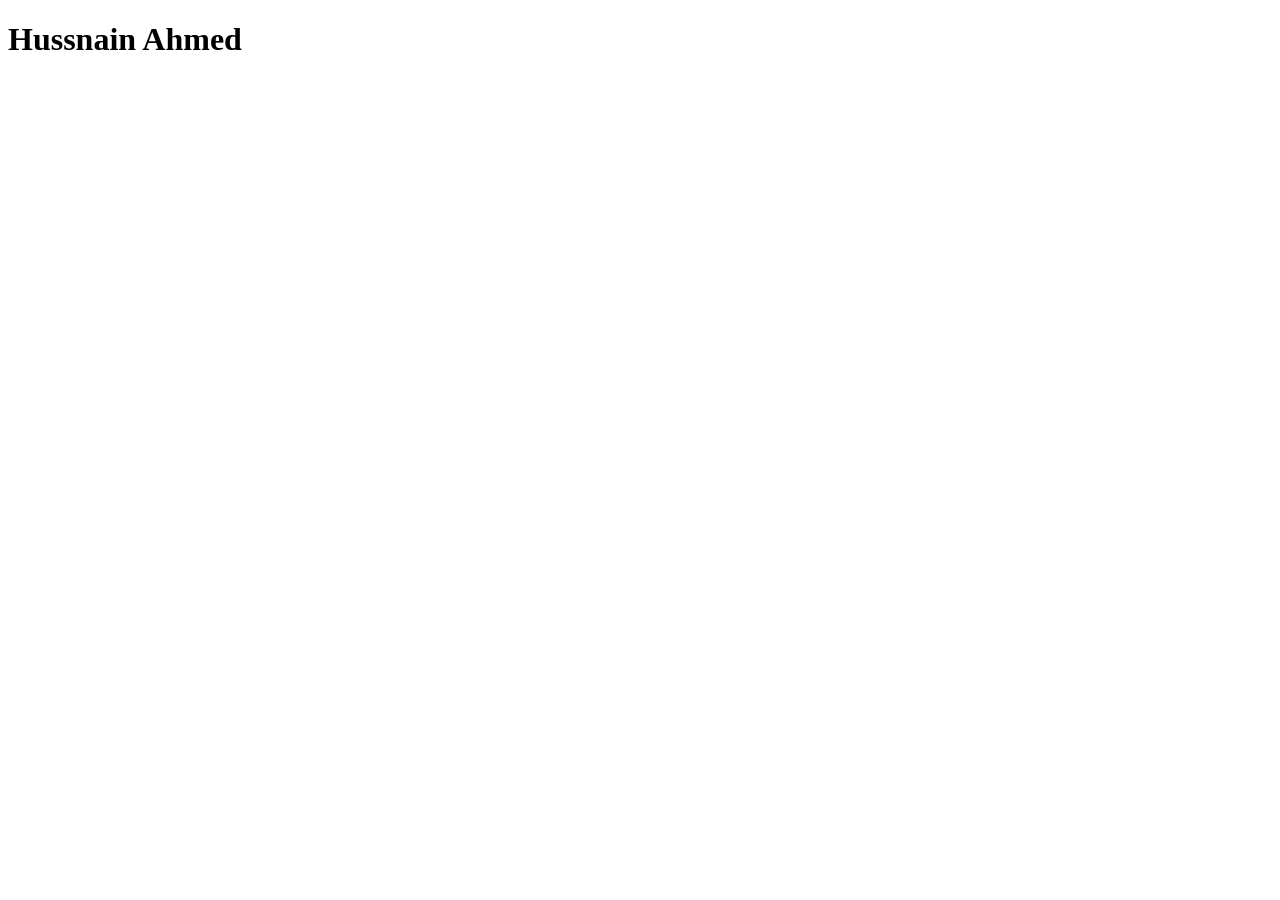
==== index.html @ 269c053f "My Website" ====
<!DOCTYPE html>
<html lang="en">
<head>
    <meta charset="UTF-8">
    <meta name="viewport" content="width=device-width, initial-scale=1.0">
    <title>Hussnain Ahmed - Personal Blog</title>
</head>
<body>
    <h1>Hussnain Ahmed</h1>
</body>
</html>
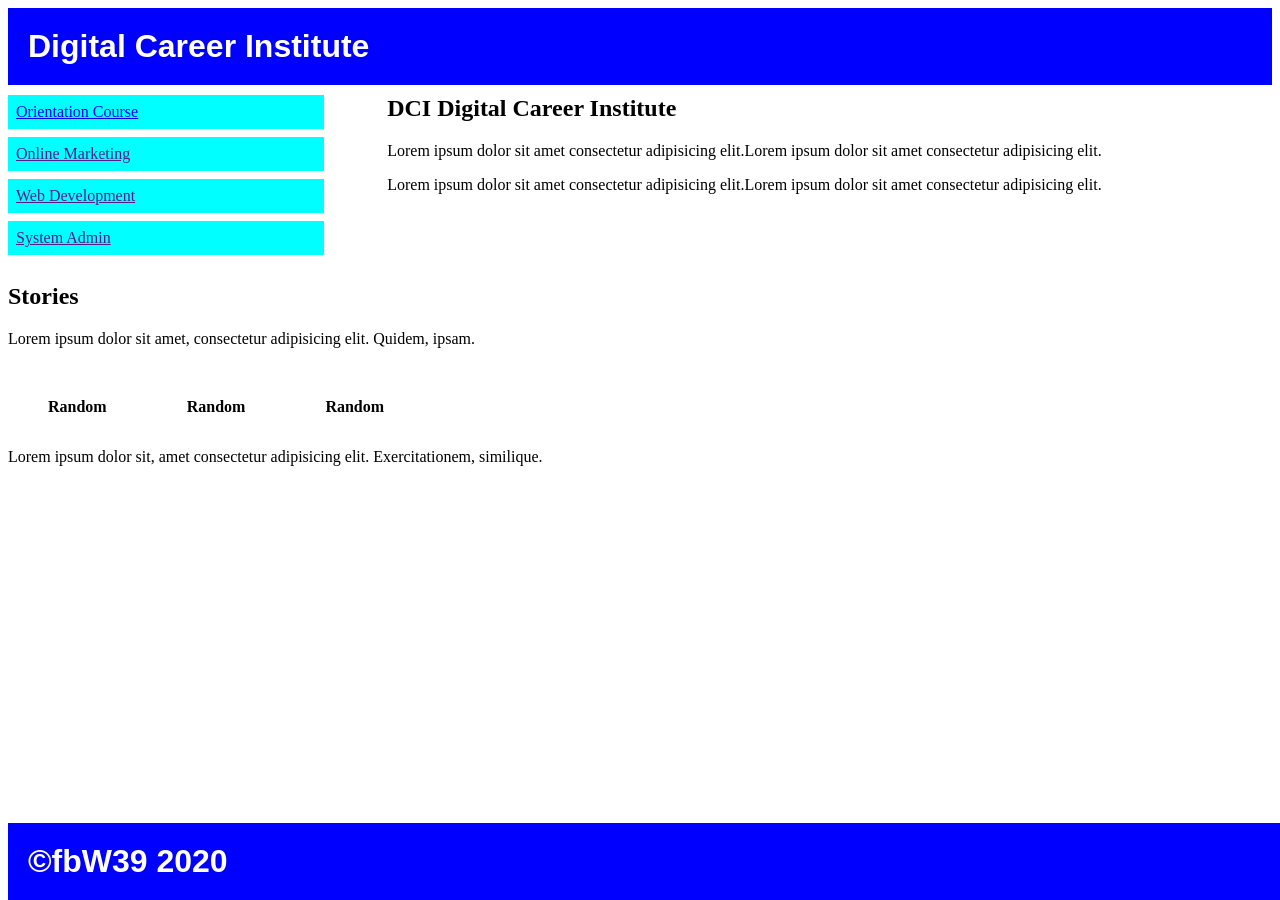
==== commit 6b91283a: "Update" ====
--- a/index.html
+++ b/index.html
@@ -1,11 +1,69 @@
 <!DOCTYPE html>
 <html lang="en">
+
 <head>
-    <meta charset="UTF-8">
-    <meta name="viewport" content="width=device-width, initial-scale=1.0">
-    <title>Hussnain Ahmed - Personal Blog</title>
+    <meta charset="UTF-8" />
+    <meta name="viewport" content="width=device-width, initial-scale=1.0" />
+    <title>DCI</title>
+    <link rel="stylesheet" href="DCI.css" />
 </head>
+
 <body>
-    <h1>Hussnain Ahmed</h1>
+    <header>
+        Digital Career Institute
+    </header>
+    <nav>
+        <ul>
+            <li><a href="orientation.html">Orientation Course</a></li>
+            <li><a href="">Online Marketing</a></li>
+            <li><a href="">Web Development</a></li>
+            <li><a href="">System Admin</a></li>
+        </ul>
+    </nav>
+    <aside>
+        <h2>
+            DCI Digital Career Institute
+        </h2>
+        <p>
+            Lorem ipsum dolor sit amet consectetur adipisicing elit.Lorem ipsum
+            dolor sit amet consectetur adipisicing elit.
+        </p>
+        <p>
+            Lorem ipsum dolor sit amet consectetur adipisicing elit.Lorem ipsum
+            dolor sit amet consectetur adipisicing elit.
+        </p>
+    </aside>
+    <div class="clear"></div>
+    <main>
+        <h2>
+            Stories
+        </h2>
+        <p>
+            Lorem ipsum dolor sit amet, consectetur adipisicing elit. Quidem, ipsam.
+        </p>
+        <figure class="left">
+            <img src="https://randomuser.me/api/portraits/women/16.jpg" alt="" />
+            <figcaption>Random</figcaption>
+        </figure>
+        <figure class="left">
+            <img src="https://randomuser.me/api/portraits/women/16.jpg" alt="" />
+            <figcaption>Random</figcaption>
+        </figure>
+        <figure class="left">
+            <img src="https://randomuser.me/api/portraits/women/16.jpg" alt="" />
+            <figcaption>Random</figcaption>
+        </figure>
+    </main>
+    <div class="clear"></div>
+    <article>
+        <p>
+            Lorem ipsum dolor sit, amet consectetur adipisicing elit.
+            Exercitationem, similique.
+        </p>
+    </article>
+    <footer>
+        &copy;fbW39 2020
+    </footer>
 </body>
+
 </html>
--- a/DCI.css
+++ b/DCI.css
@@ -0,0 +1,68 @@
+header {
+    background-color: blue;
+    font-size: xx-large;
+    color: white;
+    font-family: Arial, Helvetica, sans-serif;
+    padding: 20px;
+    font-weight: bolder;
+    margin-bottom: 10px;
+}
+
+nav {
+    width: 25%;
+    float: left;
+}
+
+nav ul {
+    list-style-type: none;
+    margin: 0px;
+    padding: 0px;
+}
+
+ul li {
+    margin-bottom: 8px;
+    background-color: aqua;
+    padding: 8px;
+    color: white;
+}
+
+li:hover {
+    color: white;
+    background-color: blue;
+}
+
+aside {
+    width: 70%;
+    float: right;
+    margin-top: -20px;
+}
+
+.clear {
+    clear: both;
+    content: "";
+}
+
+.left {
+    float: left;
+}
+
+footer {
+    position: fixed;
+    background-color: blue;
+    font-size: xx-large;
+    color: white;
+    font-family: Arial, Helvetica, sans-serif;
+    padding: 20px;
+    font-weight: bolder;
+    width: 97%;
+    bottom: 0px;
+}
+
+main {
+    margin-bottom: 15px;
+}
+
+figcaption {
+    font-weight: bold;
+    text-align: center;
+}
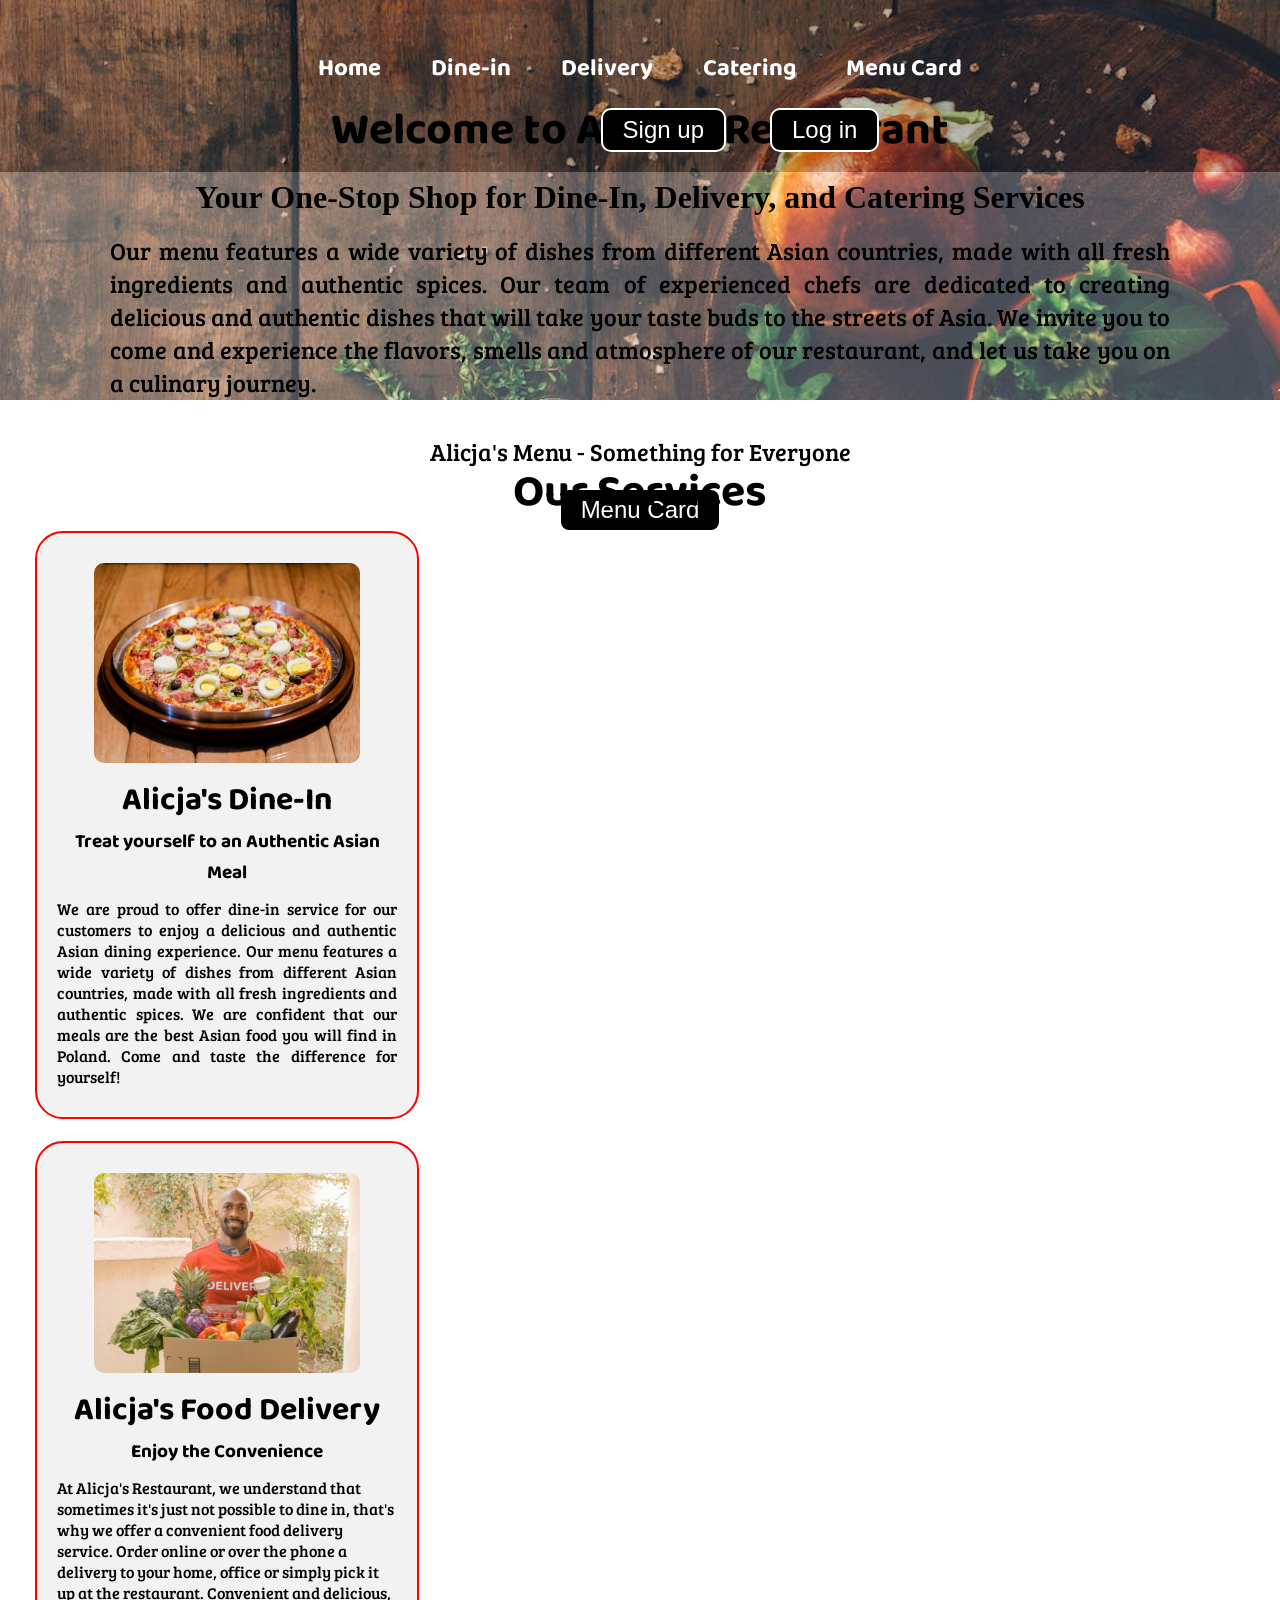
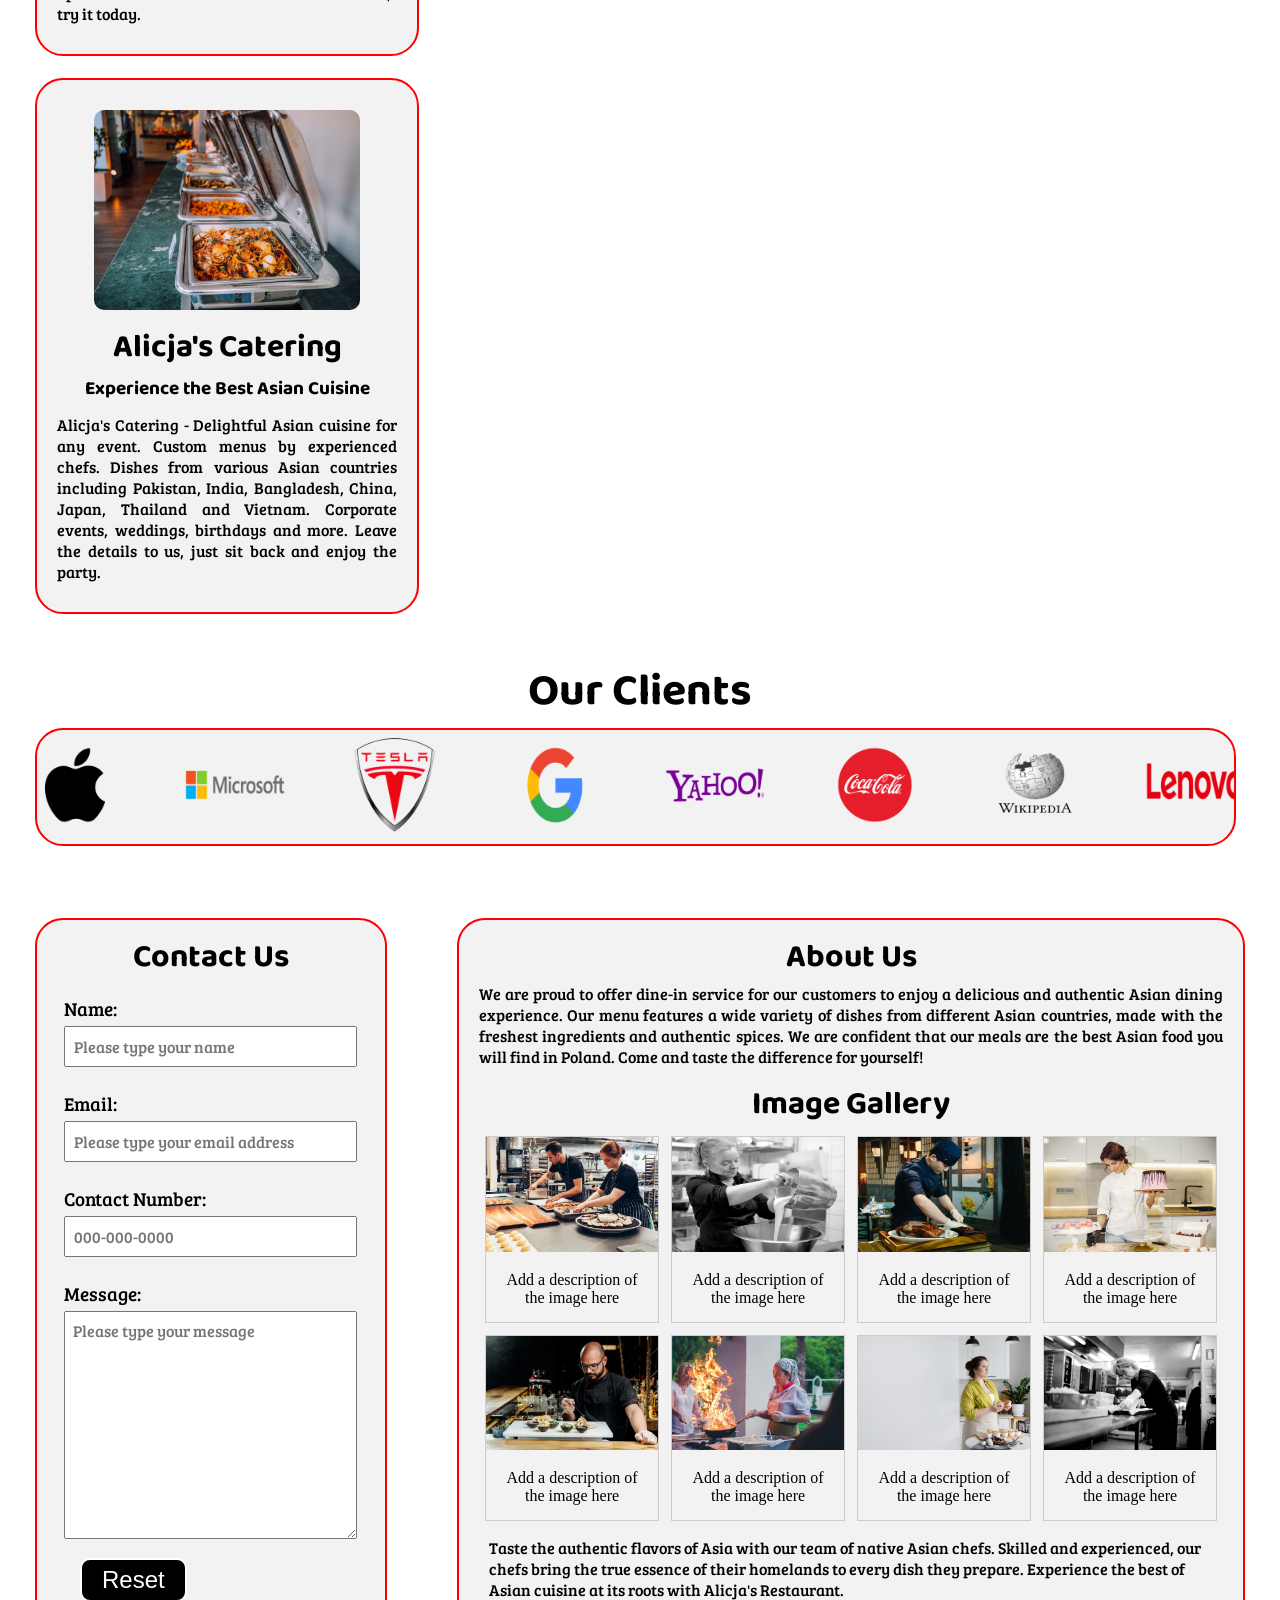
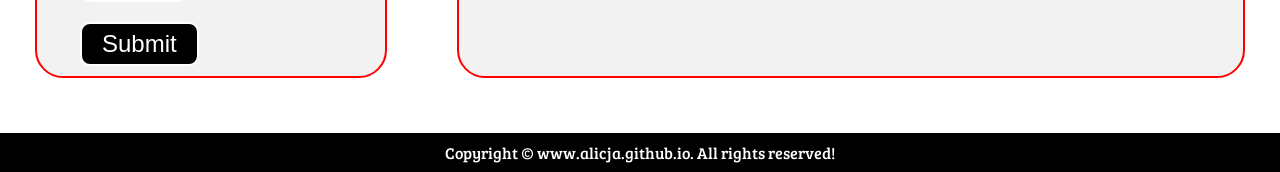
==== commit 97ec7b58: "Website" ====
--- a/index.html
+++ b/index.html
@@ -1,69 +1,337 @@
 <!DOCTYPE html>
 <html lang="en">
 
-<head>
-    <meta charset="UTF-8" />
-    <meta name="viewport" content="width=device-width, initial-scale=1.0" />
-    <title>DCI</title>
-    <link rel="stylesheet" href="DCI.css" />
-</head>
-
-<body>
-    <header>
-        Digital Career Institute
-    </header>
-    <nav>
-        <ul>
-            <li><a href="orientation.html">Orientation Course</a></li>
-            <li><a href="">Online Marketing</a></li>
-            <li><a href="">Web Development</a></li>
-            <li><a href="">System Admin</a></li>
-        </ul>
-    </nav>
-    <aside>
-        <h2>
-            DCI Digital Career Institute
-        </h2>
-        <p>
-            Lorem ipsum dolor sit amet consectetur adipisicing elit.Lorem ipsum
-            dolor sit amet consectetur adipisicing elit.
-        </p>
-        <p>
-            Lorem ipsum dolor sit amet consectetur adipisicing elit.Lorem ipsum
-            dolor sit amet consectetur adipisicing elit.
-        </p>
-    </aside>
-    <div class="clear"></div>
-    <main>
-        <h2>
-            Stories
-        </h2>
-        <p>
-            Lorem ipsum dolor sit amet, consectetur adipisicing elit. Quidem, ipsam.
-        </p>
-        <figure class="left">
-            <img src="https://randomuser.me/api/portraits/women/16.jpg" alt="" />
-            <figcaption>Random</figcaption>
-        </figure>
-        <figure class="left">
-            <img src="https://randomuser.me/api/portraits/women/16.jpg" alt="" />
-            <figcaption>Random</figcaption>
-        </figure>
-        <figure class="left">
-            <img src="https://randomuser.me/api/portraits/women/16.jpg" alt="" />
-            <figcaption>Random</figcaption>
-        </figure>
-    </main>
-    <div class="clear"></div>
-    <article>
-        <p>
-            Lorem ipsum dolor sit, amet consectetur adipisicing elit.
-            Exercitationem, similique.
-        </p>
-    </article>
-    <footer>
-        &copy;fbW39 2020
-    </footer>
-</body>
+    <head>
+        <meta charset="UTF-8">
+        <meta http-equiv="X-UA-Compatible"
+              content="IE=edge">
+        <meta name="viewport"
+              content="width=device-width, initial-scale=1.0">
+        <link rel="shortcut icon"
+              href="./img/favicon.svg"
+              type="image/x-icon">
+        <link rel="stylesheet"
+              href="./css/style.css">
+        <link rel="stylesheet"
+              media="screen and (max-width: 1330px)"
+              href="css/phone.css">
+        <link href="https://fonts.googleapis.com/css2?family=Baloo+Bhai+2&family=Bree+Serif&display=swap"
+              rel="stylesheet">
+        <title>Discover the Flavors of Asia at Alicja's Restaurant | alicja.github.io</title>
+    </head>
+
+    <body>
+        <header>
+            <nav id="navbar">
+                <div class="logo">
+                    <a href="./index.html">
+                        <video loop="true"
+                               autoplay="autoplay"
+                               muted>
+                            <source src="./img/logo.mp4"
+                                    type="video/mp4">
+                        </video>
+                    </a>
+                </div>
+                <ul>
+                    <li class="item"><a href="#">Home</a></li>
+                    <li class="item"><a href="#">Dine-in</a></li>
+                    <li class="item"><a href="#">Delivery</a></li>
+                    <li class="item"><a href="#">Catering</a></li>
+                    <li class="item"><a href="#">Menu Card</a></li>
+                    <!-- <li class="item"><a href="#">Contact Us</a></li> -->
+                </ul>
+                <div id="navbar-btn">
+                    <button class="btn">Sign up</button>
+                    <button class="btn">Log in</button>
+                </div>
+            </nav>
+        </header>
+
+        <main>
+            <section id="home-section">
+                <h1 class="h-primary center">
+                    Welcome to Alicja's Restaurant
+                </h1>
+                <h2 class="center">Your One-Stop Shop for Dine-In, Delivery, and Catering Services</h2>
+                <br>
+                <p class="justify">
+                    Our menu features a wide variety of dishes from different Asian countries, made with all fresh
+                    ingredients
+                    and authentic spices. Our team of experienced chefs are dedicated to creating delicious and
+                    authentic dishes that will
+                    take your taste buds to the streets of Asia. We invite you to come and experience the flavors,
+                    smells and
+                    atmosphere of our restaurant, and let us take you on a culinary journey.
+                </p>
+                <br><br>
+                <p>
+                    Alicja's Menu - Something for Everyone
+                </p>
+                <button class="btn">Menu Card</button>
+            </section>
+
+            <section id="services-section">
+                <h1 class="h-primary center">
+                    Our Services
+                </h1>
+                <div id="services">
+                    <div class="box">
+                        <img src="img/dine_in.png"
+                             alt="">
+                        <h2 class="h-secondary center">Alicja's Dine-In</h2>
+                        <h3 class="h-tertiary center">
+                            Treat yourself to an Authentic Asian Meal</h3>
+
+                        <p class="justify">We are proud to offer dine-in service for our customers to enjoy a delicious
+                            and authentic Asian dining experience. Our menu features a wide variety of dishes from
+                            different Asian countries, made with all fresh ingredients and authentic spices. We are
+                            confident that our meals are the best Asian food you will find in Poland. Come and taste the
+                            difference for yourself!</p>
+                    </div>
+                    <div class="box">
+                        <img src="img/food_delivery.png"
+                             alt="">
+                        <h2 class="h-secondary center">Alicja's Food Delivery</h2>
+                        <h3 class="h-tertiary center">
+                            Enjoy the Convenience</h3>
+                        <p class="jusify">At Alicja's Restaurant, we understand that sometimes it's just not possible to
+                            dine in, that's why we offer a convenient food delivery service. Order online or over the
+                            phone a delivery to your
+                            home, office or simply pick it up at the restaurant. Convenient and delicious, try it today.
+                        </p>
+                    </div>
+                    <div class="box">
+                        <img src="img/food_catering.png"
+                             alt="">
+                        <h2 class="h-secondary center">
+                            Alicja's Catering</h2>
+                        <h3 class="h-tertiary center">
+                            Experience the Best Asian Cuisine </h3>
+                        <p class="justify">Alicja's Catering - Delightful Asian cuisine for any event. Custom menus by
+                            experienced chefs. Dishes from various Asian countries including Pakistan, India,
+                            Bangladesh, China, Japan, Thailand and Vietnam. Corporate events, weddings, birthdays and
+                            more. Leave the details to us, just sit back and enjoy the party.</p>
+                    </div>
+                </div>
+            </section>
+
+            <section id="clients-section">
+                <h1 class="h-primary center">
+                    Our Clients
+                </h1>
+                <div id="clients">
+                    <div class="clients-item">
+                        <img src="img/apple.png"
+                             alt="Our Client">
+                    </div>
+                    <div class="clients-item">
+                        <img src="img/microsoft_logo.png"
+                             alt="Our Client">
+                    </div>
+                    <div class="clients-item">
+                        <img src="img/tesla_logo.png"
+                             alt="Our Client">
+                    </div>
+                    <div class="clients-item">
+                        <img src="img/google_logo.png"
+                             alt="Our Client">
+                    </div>
+                    <div class="clients-item">
+                        <img src="img/yahoo_logo.png"
+                             alt="Our Client">
+                    </div>
+                    <div class="clients-item">
+                        <img src="img/coca_cola_logo.png"
+                             alt="Our Client">
+                    </div>
+                    <div class="clients-item">
+                        <img src="img/wikipedia_logo.png"
+                             alt="Our Client">
+                    </div>
+                    <div class="clients-item">
+                        <img src="img/lenovo_logo.png"
+                             alt="Our Client">
+                    </div>
+                </div>
+            </section>
+
+            <section id="contact-about-section">
+                <div id="contact-about">
+                    <div class="box">
+                        <h1 class="h-secondary center">Contact Us</h1>
+                        <form action=""
+                              id="contact-form">
+                            <div class="form-group">
+                                <label for="name">Name: </label>
+                                <input type="text"
+                                       name="name"
+                                       id="name"
+                                       placeholder="Please type your name"
+                                       required><br><br>
+                            </div>
+
+                            <div class="form-group">
+                                <label for="email">Email: </label>
+                                <input type="email"
+                                       name="email"
+                                       id="email"
+                                       placeholder="Please type your email address"
+                                       pattern="[a-z0-9._%+-]+@[a-z0-9.-]+\.[a-z]{2,}$"
+                                       required><br><br>
+                            </div>
+
+                            <div class="form-group">
+                                <label for="contact-number">Contact Number: </label>
+                                <input type="tel"
+                                       name="contact-number"
+                                       id="contact-number"
+                                       pattern="[0-9]{3}-[0-9]{3}-[0-9]{4}"
+                                       placeholder="000-000-0000"
+                                       required><br><br>
+                            </div>
+
+                            <div class="form-group">
+                                <label for="message">Message: </label>
+                                <textarea name="message"
+                                          id="message"
+                                          cols="30"
+                                          rows="10"
+                                          placeholder="Please type your message"
+                                          required></textarea>
+                            </div>
+                            <div class="form-group">
+                                <button class="btn"
+                                        type="reset">Reset</button>
+                                <button class="btn"
+                                        type="submit">Submit</button>
+                            </div>
+
+                        </form>
+                    </div>
+                    <div class="box about">
+                        <h2 class="h-secondary center">About Us</h2>
+                        <p class="justify">We are proud to offer dine-in service for our customers to enjoy a delicious
+                            and authentic Asian dining experience. Our menu features a wide variety of dishes from
+                            different Asian countries, made with the freshest ingredients and authentic spices. We are
+                            confident that our meals are the best Asian food you will find in Poland. Come and taste the
+                            difference for yourself!
+                        </p>
+
+                        <h2 class="h-secondary center">Image Gallery</h2>
+                        <div class="gallery-responsive">
+                            <div class="gallery">
+                                <a target="_blank"
+                                   href="img/chef1.png">
+                                    <img src="img/chef1.png"
+                                         alt="Cinque Terre"
+                                         width="600"
+                                         height="400">
+                                </a>
+                                <div class="desc">Add a description of the image here</div>
+                            </div>
+                        </div>
+                        <div class="gallery-responsive">
+                            <div class="gallery">
+                                <a target="_blank"
+                                   href="img/chef2.png">
+                                    <img src="img/chef2.png"
+                                         alt="Cinque Terre"
+                                         width="600"
+                                         height="400">
+                                </a>
+                                <div class="desc">Add a description of the image here</div>
+                            </div>
+                        </div>
+                        <div class="gallery-responsive">
+                            <div class="gallery">
+                                <a target="_blank"
+                                   href="img/chef6.png">
+                                    <img src="img/chef6.png"
+                                         alt="Cinque Terre"
+                                         width="600"
+                                         height="400">
+                                </a>
+                                <div class="desc">Add a description of the image here</div>
+                            </div>
+                        </div>
+                        <div class="gallery-responsive">
+                            <div class="gallery">
+                                <a target="_blank"
+                                   href="img/chef4.png">
+                                    <img src="img/chef4.png"
+                                         alt="Cinque Terre"
+                                         width="600"
+                                         height="400">
+                                </a>
+                                <div class="desc">Add a description of the image here</div>
+                            </div>
+                        </div>
+                        <div class="gallery-responsive">
+                            <div class="gallery">
+                                <a target="_blank"
+                                   href="img/chef7.png">
+                                    <img src="img/chef7.png"
+                                         alt="Cinque Terre"
+                                         width="600"
+                                         height="400">
+                                </a>
+                                <div class="desc">Add a description of the image here</div>
+                            </div>
+                        </div>
+                        <div class="gallery-responsive">
+                            <div class="gallery">
+                                <a target="_blank"
+                                   href="img/chef3.png">
+                                    <img src="img/chef3.png"
+                                         alt="Cinque Terre"
+                                         width="600"
+                                         height="400">
+                                </a>
+                                <div class="desc">Add a description of the image here</div>
+                            </div>
+                        </div>
+                        <div class="gallery-responsive">
+                            <div class="gallery">
+                                <a target="_blank"
+                                   href="img/chef5.png">
+                                    <img src="img/chef5.png"
+                                         alt="Cinque Terre"
+                                         width="600"
+                                         height="400">
+                                </a>
+                                <div class="desc">Add a description of the image here</div>
+                            </div>
+                        </div>
+                        <div class="gallery-responsive">
+                            <div class="gallery">
+                                <a target="_blank"
+                                   href="img/chef8.png">
+                                    <img src="img/chef8.png"
+                                         alt="Cinque Terre"
+                                         width="600"
+                                         height="400">
+                                </a>
+                                <div class="desc">Add a description of the image here</div>
+                            </div>
+                        </div>
+
+                        <div class="clearfix"></div>
+                        <div id="gallery-p">
+                            <p>Taste the authentic flavors of Asia with our team of native Asian chefs. Skilled and experienced, our chefs bring the
+                            true essence of their homelands to every dish they prepare. Experience the best of Asian cuisine at its roots with Alicja's Restaurant.</p>
+                        </div>
+                    </div>
+                </div>
+            </section>
+
+        </main>
+
+        <footer>
+            <div class="center">
+                Copyright &copy; www.alicja.github.io. All rights reserved!
+            </div>
+        </footer>
+    </body>
 
 </html>
--- a/css/style.css
+++ b/css/style.css
@@ -0,0 +1,353 @@
+/* CSS Reset */
+
+* {
+    margin: 0px;
+    padding: 0px;
+}
+
+html {
+    scroll-behavior: smooth;
+}
+
+/* Navigation Bar */
+#navbar {
+    display: flex;
+    align-items: center;
+    position: relative;
+    top: -5px;
+}
+
+#navbar::before {
+    content: "";
+    background-color: black;
+    position: absolute;
+    top: 0px;
+    left: 0px;
+    height: 100%;
+    width: 100%;
+    z-index: -1;
+    /* opacity: 0.4; */
+}
+
+
+/* Navigation - Logo/Img */
+.logo {
+    margin: 0px 20px;
+}
+
+.logo video {
+    width: 60px;
+    border-radius: 50%;
+    margin: 10px 20px;
+}
+
+
+/* Navigation - List styling */
+
+#navbar ul {
+    display: flex;
+    font-family: 'Baloo Bhai 2', cursive;
+}
+
+#navbar li {
+    /* color: white; */
+    list-style: none;
+    font-size: 1.5rem;
+    font-weight: bolder;
+}
+
+#navbar li a {
+    color: white;
+    display: block;
+    padding: 0px 25px;
+    border-radius: 20px;
+    text-decoration: none;
+}
+
+#navbar li a:hover {
+    color: black;
+    background-color: white;
+}
+
+#navbar-btn {
+    margin-left: 200px;
+}
+
+
+/* Section Home */
+#home-section {
+    display: flex;
+    flex-direction: column;
+    padding: 3px 110px;
+    height: 440px;
+    justify-content: center;
+    align-items: center;
+}
+
+#home-section::before {
+    content: "";
+    background: url("../img/bg_home.jpeg") no-repeat center center/cover;
+    position: absolute;
+    height: 480px;
+    width: 100%;
+    top: 0px;
+    left: 0px;
+    z-index: -1;
+    opacity: 0.8;
+}
+
+#home-section p {
+    /* color: white; */
+    font-size: 1.5rem;
+    font-family: 'Bree Serif', serif;
+}
+
+#home-section h2 {
+    /* color: white; */
+    /* text-align: center; */
+    font-size: 2rem;
+}
+
+/* Section Services */
+/* #services-section {
+    margin-top: 12px;
+} */
+
+#services {
+    /* margin: 0px 34px; */
+    display: flex;
+}
+
+#services .box {
+    border: 2px solid red;
+    /* padding: 34px; */
+    padding: 30px 20px;
+    margin: 2px 35px;
+    border-radius: 28px;
+    background: #f2f2f2;
+    margin-bottom: 20px;
+    width: 30%;
+}
+
+#services .box img {
+    height: 200px;
+    display: block;
+    margin: auto;
+    border-radius: 10px;
+}
+
+#services .box p {
+    font-family: 'Bree Serif', serif;
+}
+
+.box h2 {
+    padding: 12px 12px 0px 12px;
+}
+
+#services-section h1 {
+    padding: 0px 12px;
+}
+
+/* Section Client  */
+
+/* #clients-section {
+    height: 500px;
+    background: #f2f2f2;
+    width: 95%;
+    height: 30%;
+    position: relative;
+    border: 2px solid red;
+    border-radius: 28px;
+    margin: 35px;
+} */
+
+#clients-section {
+    margin-top: 10px;
+}
+
+#clients-section h1 {
+    padding-bottom: 0px;
+}
+
+#clients {
+    display: flex;
+    justify-content: center;
+    align-items: center;
+    background: rgb(242, 242, 242);
+    width: 93.8%;
+    border: 2px solid red;
+    border-radius: 28px;
+    margin: 0px 35px 35px 35px;
+    padding: 5px;
+}
+
+.clients-item {
+    padding: 0px 30px;
+    /* padding-bottom: 20px; */
+}
+
+#clients img {
+    height: 100px;
+}
+
+
+/* Section Contact About */
+#contact-about-section {
+    margin: 70px 0px 35px 0px;
+}
+
+#contact-about {
+    display: flex;
+}
+
+#contact-about .box {
+    border: 2px solid red;
+    /* padding: 34px; */
+    padding: 0px 20px;
+    margin: 2px 35px;
+    border-radius: 28px;
+    background: #f2f2f2;
+    margin-bottom: 20px;
+    width: 31%;
+}
+
+
+#contact-about .about {
+    width: 70%;
+}
+
+#contact-about .box p {
+    font-family: 'Bree Serif', serif;
+}
+
+.form-group button {
+    margin: 10px 23px;
+}
+
+
+.form-group label {
+    font-size: 1.2rem;
+    /* font-weight: bolder; */
+    margin-left: 7px;
+    font-family: 'Bree Serif', serif;
+}
+
+
+#contact-form input,
+#contact-form textarea {
+    width: 95%;
+    padding: 0.5rem;
+    margin: 5px 7px;
+    font-size: 1rem;
+    font-family: 'Bree Serif', serif;
+}
+
+/* Footer */
+footer {
+    background: black;
+    color: white;
+    padding: 9px 20px;
+    font-family: 'Bree Serif', serif;
+}
+
+
+/* Utility Classes */
+.h-primary {
+    font-size: 2.8rem;
+    padding: 12px;
+    font-family: 'Baloo Bhai 2', cursive;
+}
+
+.h-secondary {
+    font-size: 2rem;
+    padding: 12px;
+    font-family: 'Baloo Bhai 2', cursive;
+}
+
+.h-tertiary {
+    font-size: 1.19rem;
+    padding-bottom: 10px;
+    font-family: 'Baloo Bhai 2', cursive;
+}
+
+.btn {
+    padding: 6px 20px;
+    border: 2px solid white;
+    background-color: black;
+    color: white;
+    margin: 20px;
+    font-size: 1.5rem;
+    border-radius: 10px;
+}
+
+.btn:hover {
+    background-color: white;
+    color: black;
+    font-weight: bolder;
+    cursor: pointer;
+}
+
+.center {
+    text-align: center;
+}
+
+.justify {
+    text-align: justify;
+}
+
+
+/* Gallery */
+
+
+div.gallery {
+    border: 1px solid #ccc;
+}
+
+div.gallery:hover {
+    border: 1px solid brown;
+}
+
+div.gallery img {
+    width: 100%;
+    height: auto;
+}
+
+div.desc {
+    padding: 15px;
+    text-align: center;
+}
+
+* {
+    box-sizing: border-box;
+}
+
+.gallery-responsive {
+    padding: 6px 6px;
+    float: left;
+    width: 24.99999%;
+}
+
+@media only screen and (max-width: 700px) {
+    .gallery-responsive {
+        width: 49.99999%;
+        margin: 6px 0;
+    }
+}
+
+@media only screen and (max-width: 500px) {
+    .gallery-responsive {
+        width: 100%;
+    }
+}
+
+#gallery-p p {
+    padding: 10px;
+    font-family: 'Bree Serif', serif;
+}
+
+.clearfix:after {
+    content: "";
+    display: table;
+    clear: both;
+
+}
--- a/css/phone.css
+++ b/css/phone.css
@@ -0,0 +1,24 @@
+#navbar {
+    flex-direction: column;
+}
+
+#home-section {
+    height: 280px;
+}
+
+#home-section::before {
+    height: 400px;
+}
+#services {
+    /* margin: 0px 34px; */
+    flex-direction: column;
+}
+
+#services .box {
+    overflow: hidden;
+}
+
+
+#clients {
+    overflow: hidden;
+}
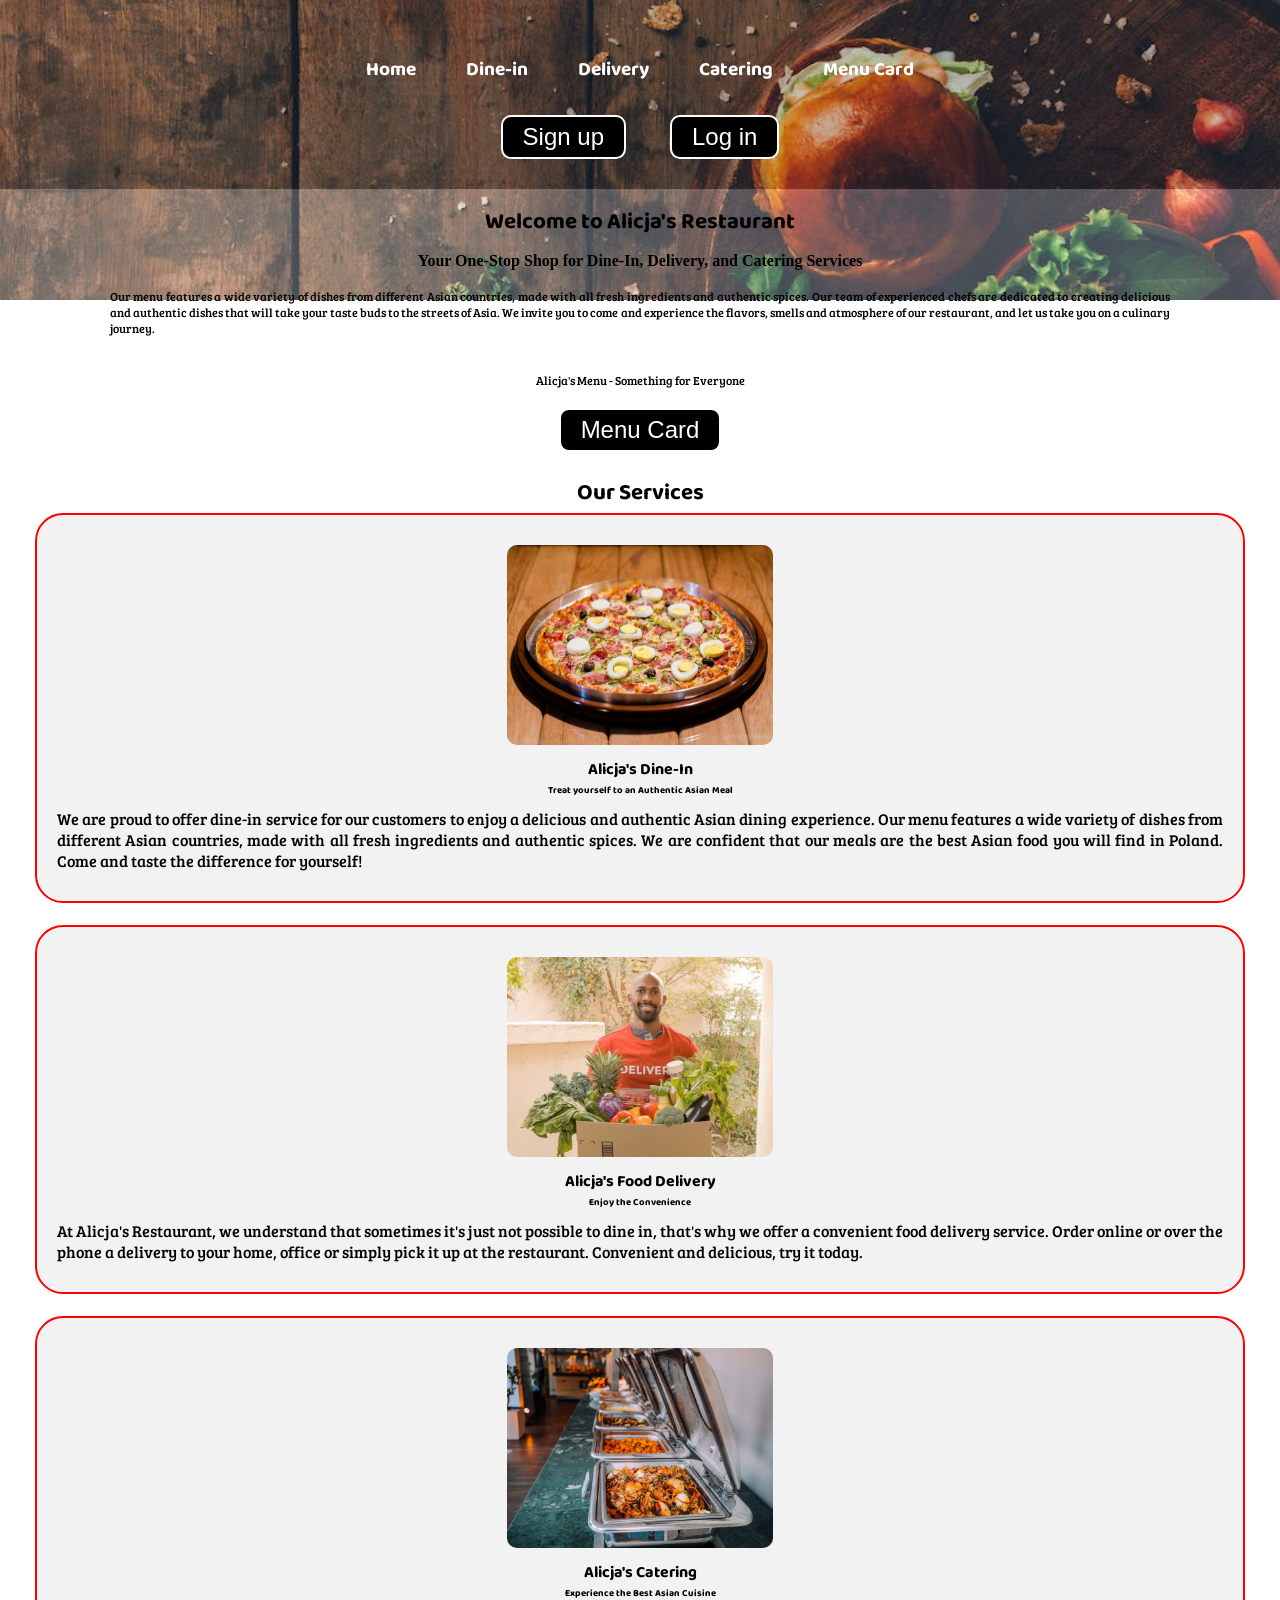
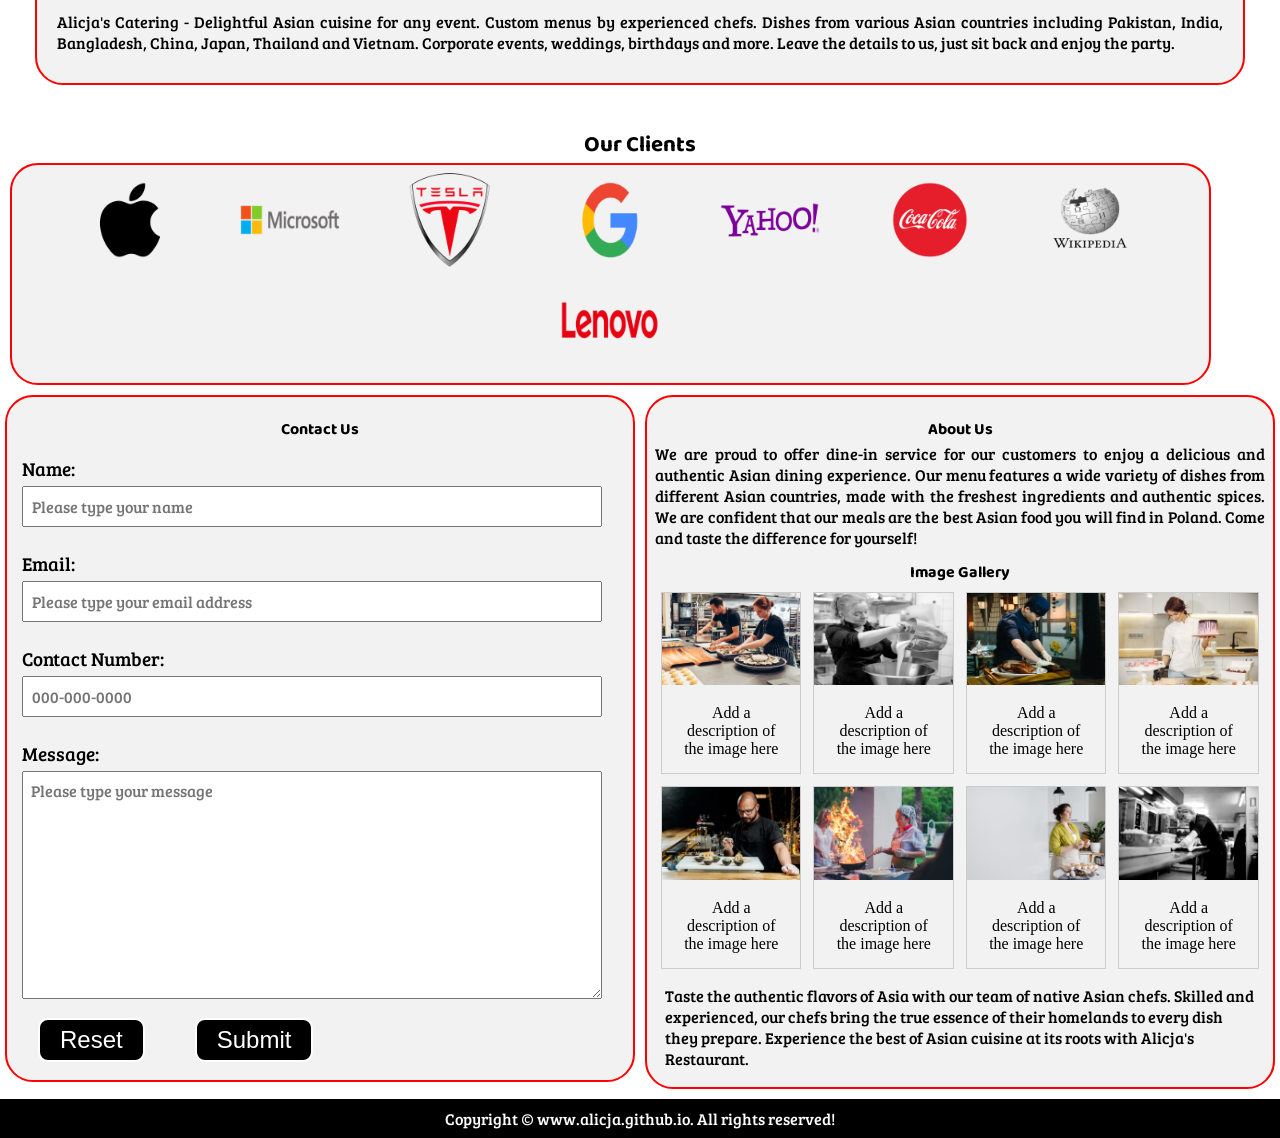
==== commit 4ed2437b: "Add files via upload" ====
--- a/index.html
+++ b/index.html
@@ -1,337 +1,337 @@
-<!DOCTYPE html>
-<html lang="en">
-
-    <head>
-        <meta charset="UTF-8">
-        <meta http-equiv="X-UA-Compatible"
-              content="IE=edge">
-        <meta name="viewport"
-              content="width=device-width, initial-scale=1.0">
-        <link rel="shortcut icon"
-              href="./img/favicon.svg"
-              type="image/x-icon">
-        <link rel="stylesheet"
-              href="./css/style.css">
-        <link rel="stylesheet"
-              media="screen and (max-width: 1330px)"
-              href="css/phone.css">
-        <link href="https://fonts.googleapis.com/css2?family=Baloo+Bhai+2&family=Bree+Serif&display=swap"
-              rel="stylesheet">
-        <title>Discover the Flavors of Asia at Alicja's Restaurant | alicja.github.io</title>
-    </head>
-
-    <body>
-        <header>
-            <nav id="navbar">
-                <div class="logo">
-                    <a href="./index.html">
-                        <video loop="true"
-                               autoplay="autoplay"
-                               muted>
-                            <source src="./img/logo.mp4"
-                                    type="video/mp4">
-                        </video>
-                    </a>
-                </div>
-                <ul>
-                    <li class="item"><a href="#">Home</a></li>
-                    <li class="item"><a href="#">Dine-in</a></li>
-                    <li class="item"><a href="#">Delivery</a></li>
-                    <li class="item"><a href="#">Catering</a></li>
-                    <li class="item"><a href="#">Menu Card</a></li>
-                    <!-- <li class="item"><a href="#">Contact Us</a></li> -->
-                </ul>
-                <div id="navbar-btn">
-                    <button class="btn">Sign up</button>
-                    <button class="btn">Log in</button>
-                </div>
-            </nav>
-        </header>
-
-        <main>
-            <section id="home-section">
-                <h1 class="h-primary center">
-                    Welcome to Alicja's Restaurant
-                </h1>
-                <h2 class="center">Your One-Stop Shop for Dine-In, Delivery, and Catering Services</h2>
-                <br>
-                <p class="justify">
-                    Our menu features a wide variety of dishes from different Asian countries, made with all fresh
-                    ingredients
-                    and authentic spices. Our team of experienced chefs are dedicated to creating delicious and
-                    authentic dishes that will
-                    take your taste buds to the streets of Asia. We invite you to come and experience the flavors,
-                    smells and
-                    atmosphere of our restaurant, and let us take you on a culinary journey.
-                </p>
-                <br><br>
-                <p>
-                    Alicja's Menu - Something for Everyone
-                </p>
-                <button class="btn">Menu Card</button>
-            </section>
-
-            <section id="services-section">
-                <h1 class="h-primary center">
-                    Our Services
-                </h1>
-                <div id="services">
-                    <div class="box">
-                        <img src="img/dine_in.png"
-                             alt="">
-                        <h2 class="h-secondary center">Alicja's Dine-In</h2>
-                        <h3 class="h-tertiary center">
-                            Treat yourself to an Authentic Asian Meal</h3>
-
-                        <p class="justify">We are proud to offer dine-in service for our customers to enjoy a delicious
-                            and authentic Asian dining experience. Our menu features a wide variety of dishes from
-                            different Asian countries, made with all fresh ingredients and authentic spices. We are
-                            confident that our meals are the best Asian food you will find in Poland. Come and taste the
-                            difference for yourself!</p>
-                    </div>
-                    <div class="box">
-                        <img src="img/food_delivery.png"
-                             alt="">
-                        <h2 class="h-secondary center">Alicja's Food Delivery</h2>
-                        <h3 class="h-tertiary center">
-                            Enjoy the Convenience</h3>
-                        <p class="jusify">At Alicja's Restaurant, we understand that sometimes it's just not possible to
-                            dine in, that's why we offer a convenient food delivery service. Order online or over the
-                            phone a delivery to your
-                            home, office or simply pick it up at the restaurant. Convenient and delicious, try it today.
-                        </p>
-                    </div>
-                    <div class="box">
-                        <img src="img/food_catering.png"
-                             alt="">
-                        <h2 class="h-secondary center">
-                            Alicja's Catering</h2>
-                        <h3 class="h-tertiary center">
-                            Experience the Best Asian Cuisine </h3>
-                        <p class="justify">Alicja's Catering - Delightful Asian cuisine for any event. Custom menus by
-                            experienced chefs. Dishes from various Asian countries including Pakistan, India,
-                            Bangladesh, China, Japan, Thailand and Vietnam. Corporate events, weddings, birthdays and
-                            more. Leave the details to us, just sit back and enjoy the party.</p>
-                    </div>
-                </div>
-            </section>
-
-            <section id="clients-section">
-                <h1 class="h-primary center">
-                    Our Clients
-                </h1>
-                <div id="clients">
-                    <div class="clients-item">
-                        <img src="img/apple.png"
-                             alt="Our Client">
-                    </div>
-                    <div class="clients-item">
-                        <img src="img/microsoft_logo.png"
-                             alt="Our Client">
-                    </div>
-                    <div class="clients-item">
-                        <img src="img/tesla_logo.png"
-                             alt="Our Client">
-                    </div>
-                    <div class="clients-item">
-                        <img src="img/google_logo.png"
-                             alt="Our Client">
-                    </div>
-                    <div class="clients-item">
-                        <img src="img/yahoo_logo.png"
-                             alt="Our Client">
-                    </div>
-                    <div class="clients-item">
-                        <img src="img/coca_cola_logo.png"
-                             alt="Our Client">
-                    </div>
-                    <div class="clients-item">
-                        <img src="img/wikipedia_logo.png"
-                             alt="Our Client">
-                    </div>
-                    <div class="clients-item">
-                        <img src="img/lenovo_logo.png"
-                             alt="Our Client">
-                    </div>
-                </div>
-            </section>
-
-            <section id="contact-about-section">
-                <div id="contact-about">
-                    <div class="box">
-                        <h1 class="h-secondary center">Contact Us</h1>
-                        <form action=""
-                              id="contact-form">
-                            <div class="form-group">
-                                <label for="name">Name: </label>
-                                <input type="text"
-                                       name="name"
-                                       id="name"
-                                       placeholder="Please type your name"
-                                       required><br><br>
-                            </div>
-
-                            <div class="form-group">
-                                <label for="email">Email: </label>
-                                <input type="email"
-                                       name="email"
-                                       id="email"
-                                       placeholder="Please type your email address"
-                                       pattern="[a-z0-9._%+-]+@[a-z0-9.-]+\.[a-z]{2,}$"
-                                       required><br><br>
-                            </div>
-
-                            <div class="form-group">
-                                <label for="contact-number">Contact Number: </label>
-                                <input type="tel"
-                                       name="contact-number"
-                                       id="contact-number"
-                                       pattern="[0-9]{3}-[0-9]{3}-[0-9]{4}"
-                                       placeholder="000-000-0000"
-                                       required><br><br>
-                            </div>
-
-                            <div class="form-group">
-                                <label for="message">Message: </label>
-                                <textarea name="message"
-                                          id="message"
-                                          cols="30"
-                                          rows="10"
-                                          placeholder="Please type your message"
-                                          required></textarea>
-                            </div>
-                            <div class="form-group">
-                                <button class="btn"
-                                        type="reset">Reset</button>
-                                <button class="btn"
-                                        type="submit">Submit</button>
-                            </div>
-
-                        </form>
-                    </div>
-                    <div class="box about">
-                        <h2 class="h-secondary center">About Us</h2>
-                        <p class="justify">We are proud to offer dine-in service for our customers to enjoy a delicious
-                            and authentic Asian dining experience. Our menu features a wide variety of dishes from
-                            different Asian countries, made with the freshest ingredients and authentic spices. We are
-                            confident that our meals are the best Asian food you will find in Poland. Come and taste the
-                            difference for yourself!
-                        </p>
-
-                        <h2 class="h-secondary center">Image Gallery</h2>
-                        <div class="gallery-responsive">
-                            <div class="gallery">
-                                <a target="_blank"
-                                   href="img/chef1.png">
-                                    <img src="img/chef1.png"
-                                         alt="Cinque Terre"
-                                         width="600"
-                                         height="400">
-                                </a>
-                                <div class="desc">Add a description of the image here</div>
-                            </div>
-                        </div>
-                        <div class="gallery-responsive">
-                            <div class="gallery">
-                                <a target="_blank"
-                                   href="img/chef2.png">
-                                    <img src="img/chef2.png"
-                                         alt="Cinque Terre"
-                                         width="600"
-                                         height="400">
-                                </a>
-                                <div class="desc">Add a description of the image here</div>
-                            </div>
-                        </div>
-                        <div class="gallery-responsive">
-                            <div class="gallery">
-                                <a target="_blank"
-                                   href="img/chef6.png">
-                                    <img src="img/chef6.png"
-                                         alt="Cinque Terre"
-                                         width="600"
-                                         height="400">
-                                </a>
-                                <div class="desc">Add a description of the image here</div>
-                            </div>
-                        </div>
-                        <div class="gallery-responsive">
-                            <div class="gallery">
-                                <a target="_blank"
-                                   href="img/chef4.png">
-                                    <img src="img/chef4.png"
-                                         alt="Cinque Terre"
-                                         width="600"
-                                         height="400">
-                                </a>
-                                <div class="desc">Add a description of the image here</div>
-                            </div>
-                        </div>
-                        <div class="gallery-responsive">
-                            <div class="gallery">
-                                <a target="_blank"
-                                   href="img/chef7.png">
-                                    <img src="img/chef7.png"
-                                         alt="Cinque Terre"
-                                         width="600"
-                                         height="400">
-                                </a>
-                                <div class="desc">Add a description of the image here</div>
-                            </div>
-                        </div>
-                        <div class="gallery-responsive">
-                            <div class="gallery">
-                                <a target="_blank"
-                                   href="img/chef3.png">
-                                    <img src="img/chef3.png"
-                                         alt="Cinque Terre"
-                                         width="600"
-                                         height="400">
-                                </a>
-                                <div class="desc">Add a description of the image here</div>
-                            </div>
-                        </div>
-                        <div class="gallery-responsive">
-                            <div class="gallery">
-                                <a target="_blank"
-                                   href="img/chef5.png">
-                                    <img src="img/chef5.png"
-                                         alt="Cinque Terre"
-                                         width="600"
-                                         height="400">
-                                </a>
-                                <div class="desc">Add a description of the image here</div>
-                            </div>
-                        </div>
-                        <div class="gallery-responsive">
-                            <div class="gallery">
-                                <a target="_blank"
-                                   href="img/chef8.png">
-                                    <img src="img/chef8.png"
-                                         alt="Cinque Terre"
-                                         width="600"
-                                         height="400">
-                                </a>
-                                <div class="desc">Add a description of the image here</div>
-                            </div>
-                        </div>
-
-                        <div class="clearfix"></div>
-                        <div id="gallery-p">
-                            <p>Taste the authentic flavors of Asia with our team of native Asian chefs. Skilled and experienced, our chefs bring the
-                            true essence of their homelands to every dish they prepare. Experience the best of Asian cuisine at its roots with Alicja's Restaurant.</p>
-                        </div>
-                    </div>
-                </div>
-            </section>
-
-        </main>
-
-        <footer>
-            <div class="center">
-                Copyright &copy; www.alicja.github.io. All rights reserved!
-            </div>
-        </footer>
-    </body>
-
+<!DOCTYPE html>
+<html lang="en">
+
+    <head>
+        <meta charset="UTF-8">
+        <meta http-equiv="X-UA-Compatible"
+              content="IE=edge">
+        <meta name="viewport"
+              content="width=device-width, initial-scale=1.0">
+        <link rel="shortcut icon"
+              href="./img/favicon.svg"
+              type="image/x-icon">
+        <link rel="stylesheet"
+              href="./css/style.css">
+        <link rel="stylesheet"
+              media="screen and (max-width: 1330px)"
+              href="css/phone.css">
+        <link href="https://fonts.googleapis.com/css2?family=Baloo+Bhai+2&family=Bree+Serif&display=swap"
+              rel="stylesheet">
+        <title>Discover the Flavors of Asia at Alicja's Restaurant | alicja.github.io</title>
+    </head>
+
+    <body>
+        <header>
+            <nav id="navbar">
+                <div class="logo">
+                    <a href="./index.html">
+                        <video loop="true"
+                               autoplay="autoplay"
+                               muted>
+                            <source src="./img/logo.mp4"
+                                    type="video/mp4">
+                        </video>
+                    </a>
+                </div>
+                <ul>
+                    <li class="item"><a href="#">Home</a></li>
+                    <li class="item"><a href="#">Dine-in</a></li>
+                    <li class="item"><a href="#">Delivery</a></li>
+                    <li class="item"><a href="#">Catering</a></li>
+                    <li class="item"><a href="#">Menu Card</a></li>
+                    <!-- <li class="item"><a href="#">Contact Us</a></li> -->
+                </ul>
+                <div id="navbar-btn">
+                    <button class="btn">Sign up</button>
+                    <button class="btn">Log in</button>
+                </div>
+            </nav>
+        </header>
+
+        <main>
+            <section id="home-section">
+                <h1 class="h-primary center">
+                    Welcome to Alicja's Restaurant
+                </h1>
+                <h2 class="center">Your One-Stop Shop for Dine-In, Delivery, and Catering Services</h2>
+                <br>
+                <p class="justify">
+                    Our menu features a wide variety of dishes from different Asian countries, made with all fresh
+                    ingredients
+                    and authentic spices. Our team of experienced chefs are dedicated to creating delicious and
+                    authentic dishes that will
+                    take your taste buds to the streets of Asia. We invite you to come and experience the flavors,
+                    smells and
+                    atmosphere of our restaurant, and let us take you on a culinary journey.
+                </p>
+                <br><br>
+                <p>
+                    Alicja's Menu - Something for Everyone
+                </p>
+                <button class="btn">Menu Card</button>
+            </section>
+
+            <section id="services-section">
+                <h1 class="h-primary center">
+                    Our Services
+                </h1>
+                <div id="services">
+                    <div class="box">
+                        <img src="img/dine_in.png"
+                             alt="">
+                        <h2 class="h-secondary center">Alicja's Dine-In</h2>
+                        <h3 class="h-tertiary center">
+                            Treat yourself to an Authentic Asian Meal</h3>
+
+                        <p class="justify">We are proud to offer dine-in service for our customers to enjoy a delicious
+                            and authentic Asian dining experience. Our menu features a wide variety of dishes from
+                            different Asian countries, made with all fresh ingredients and authentic spices. We are
+                            confident that our meals are the best Asian food you will find in Poland. Come and taste the
+                            difference for yourself!</p>
+                    </div>
+                    <div class="box">
+                        <img src="img/food_delivery.png"
+                             alt="">
+                        <h2 class="h-secondary center">Alicja's Food Delivery</h2>
+                        <h3 class="h-tertiary center">
+                            Enjoy the Convenience</h3>
+                        <p class="jusify">At Alicja's Restaurant, we understand that sometimes it's just not possible to
+                            dine in, that's why we offer a convenient food delivery service. Order online or over the
+                            phone a delivery to your
+                            home, office or simply pick it up at the restaurant. Convenient and delicious, try it today.
+                        </p>
+                    </div>
+                    <div class="box">
+                        <img src="img/food_catering.png"
+                             alt="">
+                        <h2 class="h-secondary center">
+                            Alicja's Catering</h2>
+                        <h3 class="h-tertiary center">
+                            Experience the Best Asian Cuisine </h3>
+                        <p class="justify">Alicja's Catering - Delightful Asian cuisine for any event. Custom menus by
+                            experienced chefs. Dishes from various Asian countries including Pakistan, India,
+                            Bangladesh, China, Japan, Thailand and Vietnam. Corporate events, weddings, birthdays and
+                            more. Leave the details to us, just sit back and enjoy the party.</p>
+                    </div>
+                </div>
+            </section>
+
+            <section id="clients-section">
+                <h1 class="h-primary center">
+                    Our Clients
+                </h1>
+                <div id="clients">
+                    <div class="clients-item">
+                        <img src="img/apple.png"
+                             alt="Our Client">
+                    </div>
+                    <div class="clients-item">
+                        <img src="img/microsoft_logo.png"
+                             alt="Our Client">
+                    </div>
+                    <div class="clients-item">
+                        <img src="img/tesla_logo.png"
+                             alt="Our Client">
+                    </div>
+                    <div class="clients-item">
+                        <img src="img/google_logo.png"
+                             alt="Our Client">
+                    </div>
+                    <div class="clients-item">
+                        <img src="img/yahoo_logo.png"
+                             alt="Our Client">
+                    </div>
+                    <div class="clients-item">
+                        <img src="img/coca_cola_logo.png"
+                             alt="Our Client">
+                    </div>
+                    <div class="clients-item">
+                        <img src="img/wikipedia_logo.png"
+                             alt="Our Client">
+                    </div>
+                    <div class="clients-item">
+                        <img src="img/lenovo_logo.png"
+                             alt="Our Client">
+                    </div>
+                </div>
+            </section>
+
+            <section id="contact-about-section">
+                <div id="contact-about">
+                    <div class="box">
+                        <h1 class="h-secondary center">Contact Us</h1>
+                        <form action=""
+                              id="contact-form">
+                            <div class="form-group">
+                                <label for="name">Name: </label>
+                                <input type="text"
+                                       name="name"
+                                       id="name"
+                                       placeholder="Please type your name"
+                                       required><br><br>
+                            </div>
+
+                            <div class="form-group">
+                                <label for="email">Email: </label>
+                                <input type="email"
+                                       name="email"
+                                       id="email"
+                                       placeholder="Please type your email address"
+                                       pattern="[a-z0-9._%+-]+@[a-z0-9.-]+\.[a-z]{2,}$"
+                                       required><br><br>
+                            </div>
+
+                            <div class="form-group">
+                                <label for="contact-number">Contact Number: </label>
+                                <input type="tel"
+                                       name="contact-number"
+                                       id="contact-number"
+                                       pattern="[0-9]{3}-[0-9]{3}-[0-9]{4}"
+                                       placeholder="000-000-0000"
+                                       required><br><br>
+                            </div>
+
+                            <div class="form-group">
+                                <label for="message">Message: </label>
+                                <textarea name="message"
+                                          id="message"
+                                          cols="30"
+                                          rows="10"
+                                          placeholder="Please type your message"
+                                          required></textarea>
+                            </div>
+                            <div class="form-group">
+                                <button class="btn"
+                                        type="reset">Reset</button>
+                                <button class="btn"
+                                        type="submit">Submit</button>
+                            </div>
+
+                        </form>
+                    </div>
+                    <div class="box about">
+                        <h2 class="h-secondary center">About Us</h2>
+                        <p class="justify">We are proud to offer dine-in service for our customers to enjoy a delicious
+                            and authentic Asian dining experience. Our menu features a wide variety of dishes from
+                            different Asian countries, made with the freshest ingredients and authentic spices. We are
+                            confident that our meals are the best Asian food you will find in Poland. Come and taste the
+                            difference for yourself!
+                        </p>
+
+                        <h2 class="h-secondary center">Image Gallery</h2>
+                        <div class="gallery-responsive">
+                            <div class="gallery">
+                                <a target="_blank"
+                                   href="img/chef1.png">
+                                    <img src="img/chef1.png"
+                                         alt="Cinque Terre"
+                                         width="600"
+                                         height="400">
+                                </a>
+                                <div class="desc">Add a description of the image here</div>
+                            </div>
+                        </div>
+                        <div class="gallery-responsive">
+                            <div class="gallery">
+                                <a target="_blank"
+                                   href="img/chef2.png">
+                                    <img src="img/chef2.png"
+                                         alt="Cinque Terre"
+                                         width="600"
+                                         height="400">
+                                </a>
+                                <div class="desc">Add a description of the image here</div>
+                            </div>
+                        </div>
+                        <div class="gallery-responsive">
+                            <div class="gallery">
+                                <a target="_blank"
+                                   href="img/chef6.png">
+                                    <img src="img/chef6.png"
+                                         alt="Cinque Terre"
+                                         width="600"
+                                         height="400">
+                                </a>
+                                <div class="desc">Add a description of the image here</div>
+                            </div>
+                        </div>
+                        <div class="gallery-responsive">
+                            <div class="gallery">
+                                <a target="_blank"
+                                   href="img/chef4.png">
+                                    <img src="img/chef4.png"
+                                         alt="Cinque Terre"
+                                         width="600"
+                                         height="400">
+                                </a>
+                                <div class="desc">Add a description of the image here</div>
+                            </div>
+                        </div>
+                        <div class="gallery-responsive">
+                            <div class="gallery">
+                                <a target="_blank"
+                                   href="img/chef7.png">
+                                    <img src="img/chef7.png"
+                                         alt="Cinque Terre"
+                                         width="600"
+                                         height="400">
+                                </a>
+                                <div class="desc">Add a description of the image here</div>
+                            </div>
+                        </div>
+                        <div class="gallery-responsive">
+                            <div class="gallery">
+                                <a target="_blank"
+                                   href="img/chef3.png">
+                                    <img src="img/chef3.png"
+                                         alt="Cinque Terre"
+                                         width="600"
+                                         height="400">
+                                </a>
+                                <div class="desc">Add a description of the image here</div>
+                            </div>
+                        </div>
+                        <div class="gallery-responsive">
+                            <div class="gallery">
+                                <a target="_blank"
+                                   href="img/chef5.png">
+                                    <img src="img/chef5.png"
+                                         alt="Cinque Terre"
+                                         width="600"
+                                         height="400">
+                                </a>
+                                <div class="desc">Add a description of the image here</div>
+                            </div>
+                        </div>
+                        <div class="gallery-responsive">
+                            <div class="gallery">
+                                <a target="_blank"
+                                   href="img/chef8.png">
+                                    <img src="img/chef8.png"
+                                         alt="Cinque Terre"
+                                         width="600"
+                                         height="400">
+                                </a>
+                                <div class="desc">Add a description of the image here</div>
+                            </div>
+                        </div>
+
+                        <div class="clearfix"></div>
+                        <div id="gallery-p">
+                            <p>Taste the authentic flavors of Asia with our team of native Asian chefs. Skilled and experienced, our chefs bring the
+                            true essence of their homelands to every dish they prepare. Experience the best of Asian cuisine at its roots with Alicja's Restaurant.</p>
+                        </div>
+                    </div>
+                </div>
+            </section>
+
+        </main>
+
+        <footer>
+            <div class="center">
+                Copyright &copy; www.alicja.github.io. All rights reserved!
+            </div>
+        </footer>
+    </body>
+
 </html>
--- a/css/style.css
+++ b/css/style.css
@@ -1,353 +1,353 @@
-/* CSS Reset */
-
-* {
-    margin: 0px;
-    padding: 0px;
-}
-
-html {
-    scroll-behavior: smooth;
-}
-
-/* Navigation Bar */
-#navbar {
-    display: flex;
-    align-items: center;
-    position: relative;
-    top: -5px;
-}
-
-#navbar::before {
-    content: "";
-    background-color: black;
-    position: absolute;
-    top: 0px;
-    left: 0px;
-    height: 100%;
-    width: 100%;
-    z-index: -1;
-    /* opacity: 0.4; */
-}
-
-
-/* Navigation - Logo/Img */
-.logo {
-    margin: 0px 20px;
-}
-
-.logo video {
-    width: 60px;
-    border-radius: 50%;
-    margin: 10px 20px;
-}
-
-
-/* Navigation - List styling */
-
-#navbar ul {
-    display: flex;
-    font-family: 'Baloo Bhai 2', cursive;
-}
-
-#navbar li {
-    /* color: white; */
-    list-style: none;
-    font-size: 1.5rem;
-    font-weight: bolder;
-}
-
-#navbar li a {
-    color: white;
-    display: block;
-    padding: 0px 25px;
-    border-radius: 20px;
-    text-decoration: none;
-}
-
-#navbar li a:hover {
-    color: black;
-    background-color: white;
-}
-
-#navbar-btn {
-    margin-left: 200px;
-}
-
-
-/* Section Home */
-#home-section {
-    display: flex;
-    flex-direction: column;
-    padding: 3px 110px;
-    height: 440px;
-    justify-content: center;
-    align-items: center;
-}
-
-#home-section::before {
-    content: "";
-    background: url("../img/bg_home.jpeg") no-repeat center center/cover;
-    position: absolute;
-    height: 480px;
-    width: 100%;
-    top: 0px;
-    left: 0px;
-    z-index: -1;
-    opacity: 0.8;
-}
-
-#home-section p {
-    /* color: white; */
-    font-size: 1.5rem;
-    font-family: 'Bree Serif', serif;
-}
-
-#home-section h2 {
-    /* color: white; */
-    /* text-align: center; */
-    font-size: 2rem;
-}
-
-/* Section Services */
-/* #services-section {
-    margin-top: 12px;
-} */
-
-#services {
-    /* margin: 0px 34px; */
-    display: flex;
-}
-
-#services .box {
-    border: 2px solid red;
-    /* padding: 34px; */
-    padding: 30px 20px;
-    margin: 2px 35px;
-    border-radius: 28px;
-    background: #f2f2f2;
-    margin-bottom: 20px;
-    width: 30%;
-}
-
-#services .box img {
-    height: 200px;
-    display: block;
-    margin: auto;
-    border-radius: 10px;
-}
-
-#services .box p {
-    font-family: 'Bree Serif', serif;
-}
-
-.box h2 {
-    padding: 12px 12px 0px 12px;
-}
-
-#services-section h1 {
-    padding: 0px 12px;
-}
-
-/* Section Client  */
-
-/* #clients-section {
-    height: 500px;
-    background: #f2f2f2;
-    width: 95%;
-    height: 30%;
-    position: relative;
-    border: 2px solid red;
-    border-radius: 28px;
-    margin: 35px;
-} */
-
-#clients-section {
-    margin-top: 10px;
-}
-
-#clients-section h1 {
-    padding-bottom: 0px;
-}
-
-#clients {
-    display: flex;
-    justify-content: center;
-    align-items: center;
-    background: rgb(242, 242, 242);
-    width: 93.8%;
-    border: 2px solid red;
-    border-radius: 28px;
-    margin: 0px 35px 35px 35px;
-    padding: 5px;
-}
-
-.clients-item {
-    padding: 0px 30px;
-    /* padding-bottom: 20px; */
-}
-
-#clients img {
-    height: 100px;
-}
-
-
-/* Section Contact About */
-#contact-about-section {
-    margin: 70px 0px 35px 0px;
-}
-
-#contact-about {
-    display: flex;
-}
-
-#contact-about .box {
-    border: 2px solid red;
-    /* padding: 34px; */
-    padding: 0px 20px;
-    margin: 2px 35px;
-    border-radius: 28px;
-    background: #f2f2f2;
-    margin-bottom: 20px;
-    width: 31%;
-}
-
-
-#contact-about .about {
-    width: 70%;
-}
-
-#contact-about .box p {
-    font-family: 'Bree Serif', serif;
-}
-
-.form-group button {
-    margin: 10px 23px;
-}
-
-
-.form-group label {
-    font-size: 1.2rem;
-    /* font-weight: bolder; */
-    margin-left: 7px;
-    font-family: 'Bree Serif', serif;
-}
-
-
-#contact-form input,
-#contact-form textarea {
-    width: 95%;
-    padding: 0.5rem;
-    margin: 5px 7px;
-    font-size: 1rem;
-    font-family: 'Bree Serif', serif;
-}
-
-/* Footer */
-footer {
-    background: black;
-    color: white;
-    padding: 9px 20px;
-    font-family: 'Bree Serif', serif;
-}
-
-
-/* Utility Classes */
-.h-primary {
-    font-size: 2.8rem;
-    padding: 12px;
-    font-family: 'Baloo Bhai 2', cursive;
-}
-
-.h-secondary {
-    font-size: 2rem;
-    padding: 12px;
-    font-family: 'Baloo Bhai 2', cursive;
-}
-
-.h-tertiary {
-    font-size: 1.19rem;
-    padding-bottom: 10px;
-    font-family: 'Baloo Bhai 2', cursive;
-}
-
-.btn {
-    padding: 6px 20px;
-    border: 2px solid white;
-    background-color: black;
-    color: white;
-    margin: 20px;
-    font-size: 1.5rem;
-    border-radius: 10px;
-}
-
-.btn:hover {
-    background-color: white;
-    color: black;
-    font-weight: bolder;
-    cursor: pointer;
-}
-
-.center {
-    text-align: center;
-}
-
-.justify {
-    text-align: justify;
-}
-
-
-/* Gallery */
-
-
-div.gallery {
-    border: 1px solid #ccc;
-}
-
-div.gallery:hover {
-    border: 1px solid brown;
-}
-
-div.gallery img {
-    width: 100%;
-    height: auto;
-}
-
-div.desc {
-    padding: 15px;
-    text-align: center;
-}
-
-* {
-    box-sizing: border-box;
-}
-
-.gallery-responsive {
-    padding: 6px 6px;
-    float: left;
-    width: 24.99999%;
-}
-
-@media only screen and (max-width: 700px) {
-    .gallery-responsive {
-        width: 49.99999%;
-        margin: 6px 0;
-    }
-}
-
-@media only screen and (max-width: 500px) {
-    .gallery-responsive {
-        width: 100%;
-    }
-}
-
-#gallery-p p {
-    padding: 10px;
-    font-family: 'Bree Serif', serif;
-}
-
-.clearfix:after {
-    content: "";
-    display: table;
-    clear: both;
-
+/* CSS Reset */
+
+* {
+    margin: 0px;
+    padding: 0px;
+}
+
+html {
+    scroll-behavior: smooth;
+}
+
+/* Navigation Bar */
+#navbar {
+    display: flex;
+    align-items: center;
+    position: relative;
+    /* top: -5px; */
+}
+
+#navbar::before {
+    content: "";
+    background-color: black;
+    position: absolute;
+    top: 0px;
+    left: 0px;
+    height: 100%;
+    width: 100%;
+    z-index: -1;
+    /* opacity: 0.4; */
+}
+
+
+/* Navigation - Logo/Img */
+.logo {
+    margin: 0px 20px;
+}
+
+.logo video {
+    width: 60px;
+    border-radius: 50%;
+    margin: 10px 20px;
+}
+
+
+/* Navigation - List styling */
+
+#navbar ul {
+    display: flex;
+    font-family: 'Baloo Bhai 2', cursive;
+}
+
+#navbar li {
+    /* color: white; */
+    list-style: none;
+    font-size: 1.5rem;
+    font-weight: bolder;
+}
+
+#navbar li a {
+    color: white;
+    display: block;
+    padding: 0px 25px;
+    border-radius: 20px;
+    text-decoration: none;
+}
+
+#navbar li a:hover {
+    color: black;
+    background-color: white;
+}
+
+#navbar-btn {
+    margin-left: 200px;
+}
+
+
+/* Section Home */
+#home-section {
+    display: flex;
+    flex-direction: column;
+    padding: 3px 110px;
+    height: 440px;
+    justify-content: center;
+    align-items: center;
+}
+
+#home-section::before {
+    content: "";
+    background: url("../img/bg_home.jpeg") no-repeat center center/cover;
+    position: absolute;
+    height: 480px;
+    width: 100%;
+    top: 0px;
+    left: 0px;
+    z-index: -1;
+    opacity: 0.8;
+}
+
+#home-section p {
+    /* color: white; */
+    font-size: 1.5rem;
+    font-family: 'Bree Serif', serif;
+}
+
+#home-section h2 {
+    /* color: white; */
+    /* text-align: center; */
+    font-size: 2rem;
+}
+
+/* Section Services */
+/* #services-section {
+    margin-top: 12px;
+} */
+
+#services {
+    /* margin: 0px 34px; */
+    display: flex;
+}
+
+#services .box {
+    border: 2px solid red;
+    /* padding: 34px; */
+    padding: 30px 20px;
+    margin: 2px 35px;
+    border-radius: 28px;
+    background: #f2f2f2;
+    margin-bottom: 20px;
+    width: 30%;
+}
+
+#services .box img {
+    height: 200px;
+    display: block;
+    margin: auto;
+    border-radius: 10px;
+}
+
+#services .box p {
+    font-family: 'Bree Serif', serif;
+}
+
+.box h2 {
+    padding: 12px 12px 0px 12px;
+}
+
+#services-section h1 {
+    padding: 0px 12px;
+}
+
+/* Section Client  */
+
+/* #clients-section {
+    height: 500px;
+    background: #f2f2f2;
+    width: 95%;
+    height: 30%;
+    position: relative;
+    border: 2px solid red;
+    border-radius: 28px;
+    margin: 35px;
+} */
+
+#clients-section {
+    margin-top: 10px;
+}
+
+#clients-section h1 {
+    padding-bottom: 0px;
+}
+
+#clients {
+    display: flex;
+    justify-content: center;
+    align-items: center;
+    background: rgb(242, 242, 242);
+    width: 93.8%;
+    border: 2px solid red;
+    border-radius: 28px;
+    margin: 0px 35px 35px 35px;
+    padding: 5px;
+}
+
+.clients-item {
+    padding: 0px 30px;
+    /* padding-bottom: 20px; */
+}
+
+#clients img {
+    height: 100px;
+}
+
+
+/* Section Contact About */
+#contact-about-section {
+    margin: 70px 0px 35px 0px;
+}
+
+#contact-about {
+    display: flex;
+}
+
+#contact-about .box {
+    border: 2px solid red;
+    /* padding: 34px; */
+    padding: 0px 20px;
+    margin: 2px 35px;
+    border-radius: 28px;
+    background: #f2f2f2;
+    margin-bottom: 20px;
+    width: 31%;
+}
+
+
+#contact-about .about {
+    width: 70%;
+}
+
+#contact-about .box p {
+    font-family: 'Bree Serif', serif;
+}
+
+.form-group button {
+    margin: 10px 23px;
+}
+
+
+.form-group label {
+    font-size: 1.2rem;
+    /* font-weight: bolder; */
+    margin-left: 7px;
+    font-family: 'Bree Serif', serif;
+}
+
+
+#contact-form input,
+#contact-form textarea {
+    width: 95%;
+    padding: 0.5rem;
+    margin: 5px 7px;
+    font-size: 1rem;
+    font-family: 'Bree Serif', serif;
+}
+
+/* Footer */
+footer {
+    background: black;
+    color: white;
+    padding: 9px 20px;
+    font-family: 'Bree Serif', serif;
+}
+
+
+/* Utility Classes */
+.h-primary {
+    font-size: 2.8rem;
+    padding: 12px;
+    font-family: 'Baloo Bhai 2', cursive;
+}
+
+.h-secondary {
+    font-size: 2rem;
+    padding: 12px;
+    font-family: 'Baloo Bhai 2', cursive;
+}
+
+.h-tertiary {
+    font-size: 1.19rem;
+    padding-bottom: 10px;
+    font-family: 'Baloo Bhai 2', cursive;
+}
+
+.btn {
+    padding: 6px 20px;
+    border: 2px solid white;
+    background-color: black;
+    color: white;
+    margin: 20px;
+    font-size: 1.5rem;
+    border-radius: 10px;
+}
+
+.btn:hover {
+    background-color: white;
+    color: black;
+    font-weight: bolder;
+    cursor: pointer;
+}
+
+.center {
+    text-align: center;
+}
+
+.justify {
+    text-align: justify;
+}
+
+
+/* Gallery */
+
+
+div.gallery {
+    border: 1px solid #ccc;
+}
+
+div.gallery:hover {
+    border: 1px solid brown;
+}
+
+div.gallery img {
+    width: 100%;
+    height: auto;
+}
+
+div.desc {
+    padding: 15px;
+    text-align: center;
+}
+
+* {
+    box-sizing: border-box;
+}
+
+.gallery-responsive {
+    padding: 6px 6px;
+    float: left;
+    width: 24.99999%;
+}
+
+@media only screen and (max-width: 700px) {
+    .gallery-responsive {
+        width: 49.99999%;
+        margin: 6px 0;
+    }
+}
+
+@media only screen and (max-width: 500px) {
+    .gallery-responsive {
+        width: 100%;
+    }
+}
+
+#gallery-p p {
+    padding: 10px;
+    font-family: 'Bree Serif', serif;
+}
+
+.clearfix:after {
+    content: "";
+    display: table;
+    clear: both;
+
 }
--- a/css/phone.css
+++ b/css/phone.css
@@ -1,24 +1,105 @@
-#navbar {
-    flex-direction: column;
-}
-
-#home-section {
-    height: 280px;
-}
-
-#home-section::before {
-    height: 400px;
-}
-#services {
-    /* margin: 0px 34px; */
-    flex-direction: column;
-}
-
-#services .box {
-    overflow: hidden;
-}
-
-
-#clients {
-    overflow: hidden;
+/* Mobile and Tablet Styles */
+
+/* Navigation Bar */
+#navbar {
+    /* flex-wrap: wrap; */
+    flex-direction: column;
+    overflow: auto;
+}
+
+#navbar ul {
+    /* flex-wrap: wrap; */
+}
+
+#navbar li {
+    /* padding: 10px; */
+    font-size: 1.2rem;
+}
+
+
+
+#navbar-btn {
+    display: block;
+    margin: 10px 0;
+}
+
+/* Section Home */
+#home-section {
+    height: 100%;
+    /* padding: 3px 20px; */
+}
+
+#home-section::before {
+    height: 300px;
+    /* padding: 3px 20px; */
+}
+
+#home-section p {
+    font-size: 0.75rem;
+}
+
+#home-section h2 {
+    font-size: 1rem;
+}
+
+/* Section Services */
+#services {
+    flex-wrap: wrap;
+    /* flex-direction: column; */
+}
+
+#services .box {
+    width: 100%;
+}
+
+/* Section Clients */
+#clients {
+    flex-wrap: wrap;
+    margin: 0px 10px;
+}
+
+#clients .box {
+    width: 100%;
+}
+
+/* Section About */
+#about {
+    flex-wrap: wrap;
+}
+
+#about .box {
+    width: 100%;
+}
+
+/* Section Contact */
+#contact {
+    flex-wrap: wrap;
+}
+
+#contact .box {
+    width: 100%;
+}
+
+#contact-about .box {
+    margin: 0px 5px;
+    width: 50%;
+    padding: 8px;
+    height: fit-content;
+}
+
+#contact-about-section {
+    margin: 10px 0px;
+}
+
+.h-primary {
+    font-size: 1.4rem;
+}
+
+.h-secondary {
+    font-size: 1rem;
+
+}
+
+.h-tertiary {
+    font-size: 0.6rem
 }
